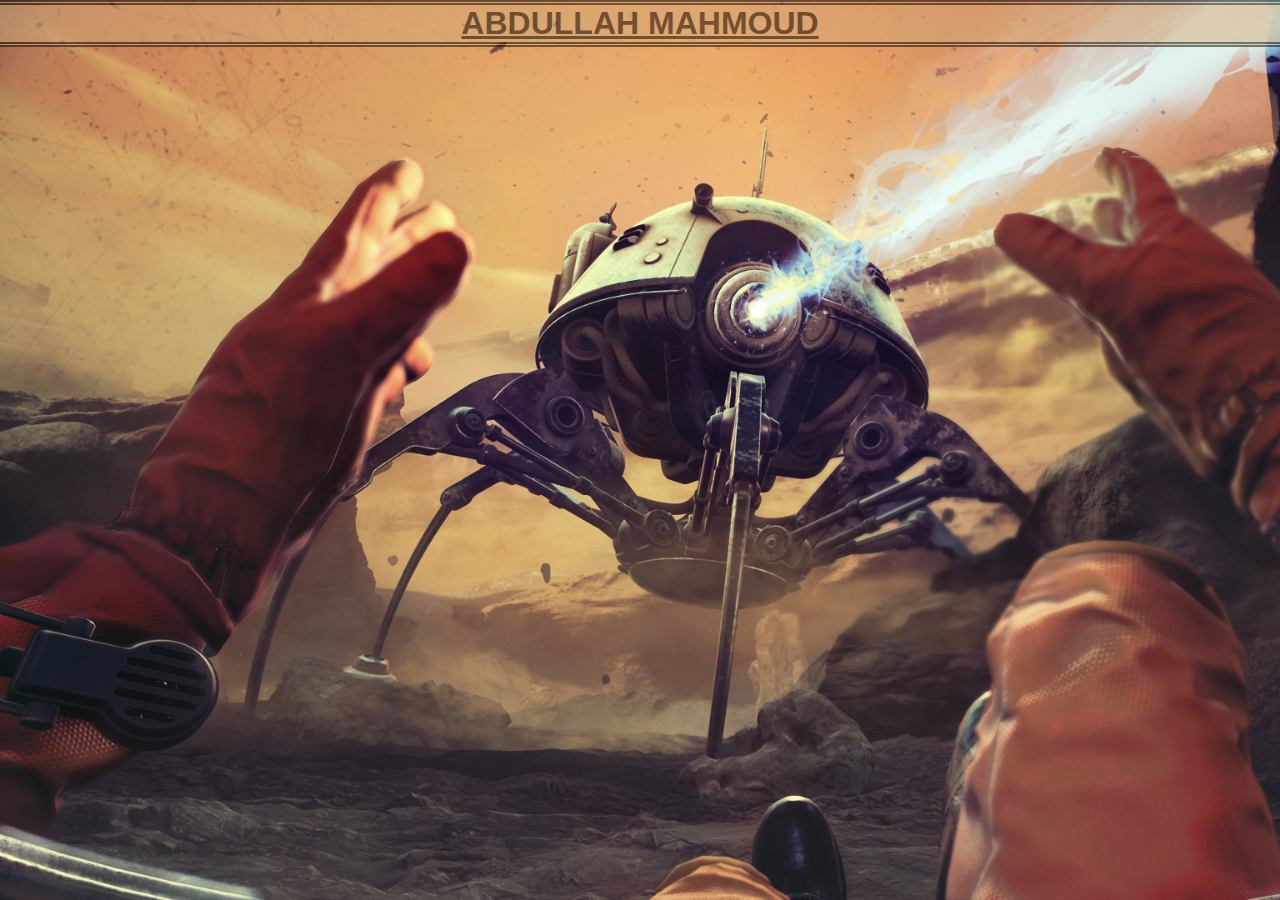
==== about.html @ ef9015a8 "tredje step" ====
<!doctype html>
<html lang="se">
<head>
    <meta charset="UTF-8">
    <meta http-equiv="X-UA-Compatible" content="IE=edge">
    <meta name="viewport" content="width=device-width, initial-scale=1.0">
    <meta name="description" content="En protfolio">
    <meta name="author" content="Abdullah Mahmoud">
    <link rel="stylesheet" href="style.css">
    <link rel="shortcut icon" href="https://i.ibb.co/RSRr1d3/image.png">
    <link href="http://fonts.cdnfonts.com/css/common-pixel" rel="stylesheet">
    <title>about-Abdu</title>
</head>
<body>
    <div class="container">
       
        <a href="/index.html" class="name">
            <h1>ABDULLAH MAHMOUD</h1>
        </a>
        
    </div>
</body>
</html>
<!-- innan du lämnar in, validera filen på https://validator.w3.org/#validate_by_upload -->
---- style.css ----
/*! normalize.css v8.0.1 | MIT License | github.com/necolas/normalize.css */html{line-height:1.15;-webkit-text-size-adjust:100%}body{margin:0}main{display:block}h1{font-size:2em;margin:.67em 0}hr{box-sizing:content-box;height:0;overflow:visible}pre{font-family:monospace,monospace;font-size:1em}a{background-color:rgba(0,0,0,0)}abbr[title]{border-bottom:none;text-decoration:underline;-webkit-text-decoration:underline dotted;text-decoration:underline dotted}b,strong{font-weight:bolder}code,kbd,samp{font-family:monospace,monospace;font-size:1em}small{font-size:80%}sub,sup{font-size:75%;line-height:0;position:relative;vertical-align:baseline}sub{bottom:-0.25em}sup{top:-0.5em}img{border-style:none}button,input,optgroup,select,textarea{font-family:inherit;font-size:100%;line-height:1.15;margin:0}button,input{overflow:visible}button,select{text-transform:none}button,[type=button],[type=reset],[type=submit]{-webkit-appearance:button}button::-moz-focus-inner,[type=button]::-moz-focus-inner,[type=reset]::-moz-focus-inner,[type=submit]::-moz-focus-inner{border-style:none;padding:0}button:-moz-focusring,[type=button]:-moz-focusring,[type=reset]:-moz-focusring,[type=submit]:-moz-focusring{outline:1px dotted ButtonText}fieldset{padding:.35em .75em .625em}legend{box-sizing:border-box;color:inherit;display:table;max-width:100%;padding:0;white-space:normal}progress{vertical-align:baseline}textarea{overflow:auto}[type=checkbox],[type=radio]{box-sizing:border-box;padding:0}[type=number]::-webkit-inner-spin-button,[type=number]::-webkit-outer-spin-button{height:auto}[type=search]{-webkit-appearance:textfield;outline-offset:-2px}[type=search]::-webkit-search-decoration{-webkit-appearance:none}::-webkit-file-upload-button{-webkit-appearance:button;font:inherit}details{display:block}summary{display:list-item}template{display:none}[hidden]{display:none}html{height:100%}body{font-family:"Common Pixel",sans-serif;background-image:url("background.jpg");background-color:rgba(0,0,0,0);background-repeat:no-repeat;background-size:cover;width:100%;height:100%;box-sizing:border-box;overflow-x:hidden}.container{width:100%;height:100%;display:flex;align-items:center;justify-content:space-between;flex-direction:column}.name{color:#000;border:5px;border-style:double;margin-top:0;width:100%;text-align:center;background-color:#d7ac7b;opacity:.5}.name h1{margin:0;font-size:xx-large}.begin-btn{display:flex;background-color:#d7ac7b;color:#000;font-size:10rem;padding:1%;cursor:pointer;opacity:.7;letter-spacing:2px;text-decoration:none;border:3px solid;box-shadow:1px 1px 0px 0px,2px 2px 0px 0px,3px 3px 0px 0px,4px 4px 0px 0px,5px 5px 0px 0px;touch-action:manipulation;margin-bottom:1rem;transition:all .2s ease-in-out}.begin-btn:hover{opacity:1}.begin-btn:active{box-shadow:0px 0px 0px 0px;top:5px;left:5px}.hero-text{overflow:hidden;border-right:.15em solid orange;white-space:nowrap;margin:0 auto;letter-spacing:.15em;animation:typing 3.5s steps(40, end),blink-caret .75s step-end infinite;background-image:url("gif.gif");background-size:cover;-webkit-background-clip:text;-webkit-text-fill-color:rgba(0,0,0,0);text-align:center;font-size:7rem;width:100%}@keyframes typing{from{width:0}to{width:100%}}@keyframes blink-caret{from,to{border-color:rgba(0,0,0,0)}50%{border-color:orange}}footer{display:flex;flex-shrink:0;margin-bottom:0;left:0;bottom:0;width:100%;background-color:#cfb997;color:#fff;text-align:center}.optionbtn{display:flex;justify-content:center;align-items:center;position:absolute;margin-top:10rem;width:25%;height:25%;color:#fff;opacity:.7;color:#000;font-size:4rem;letter-spacing:2px;border:3px solid;box-shadow:1px 1px 0px 0px,2px 2px 0px 0px,3px 3px 0px 0px,4px 4px 0px 0px,5px 5px 0px 0px;touch-action:manipulation;margin-bottom:1rem;transition:all .2s ease-in-out}.optionbtn:hover{opacity:1}.optionbtn:active{box-shadow:0px 0px 0px 0px}.op1{left:72%;top:1%;background-color:#d7ac7b}.op2{top:1%;margin-left:3%;background-color:#d7ac7b}.op3{bottom:10%;margin-left:3%;background-color:#d7ac7b}.op4{bottom:10%;left:72%;background-color:#d7ac7b}@media screen and (max-width: 600px){html{font-family:"Common Pixel",sans-serif;background-image:url("background.jpg");background-color:rgba(0,0,0,0);background-repeat:no-repeat;background-size:cover;background-position:center;width:100%;height:100vh}.name{color:#000;border:5px;border-style:double;font-size:1.5rem;margin-top:0;position:fixed;width:100%;text-align:center;background-color:#d7ac7b;opacity:.5}.begin-btn{background-color:#d7ac7b;color:#000;border:none;width:100%;height:50vh;font-size:6rem;margin-top:25vh;opacity:.7}.begin-btn:hover{background-color:#473334;color:#d7ac7b}}@media screen and (max-width: 1200px){html{font-family:"Common Pixel",sans-serif;background-image:url("background.jpg");background-color:rgba(0,0,0,0);background-repeat:no-repeat;background-size:cover;background-position:center;width:100%;height:100vh}.name{color:#000;border:5px;border-style:double;font-size:2rem;margin-top:0;position:fixed;width:100%;text-align:center;background-color:#d7ac7b;opacity:.5}}
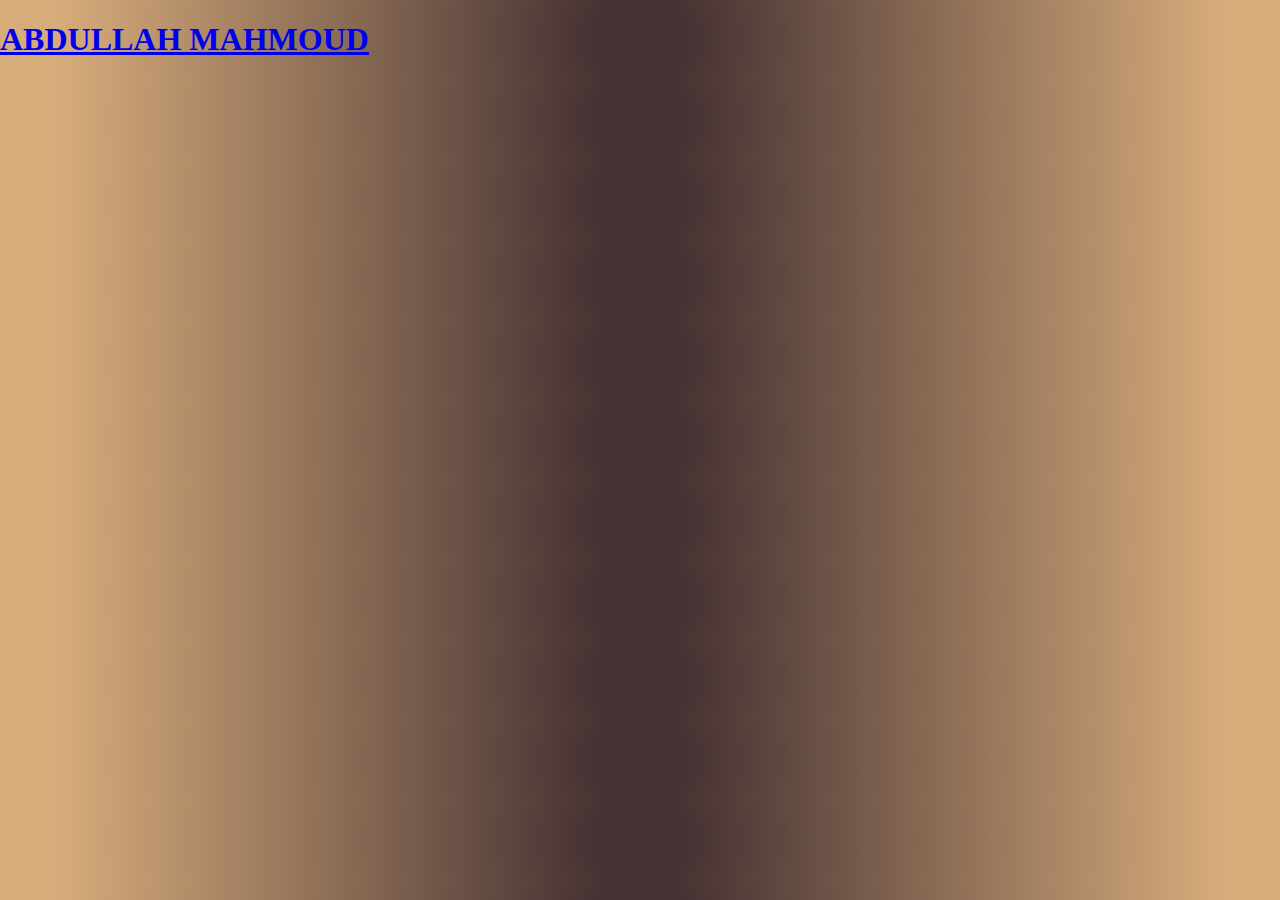
==== commit 87c5f29d: "städning" ====
--- a/about.html
+++ b/about.html
@@ -6,7 +6,7 @@
     <meta name="viewport" content="width=device-width, initial-scale=1.0">
     <meta name="description" content="En protfolio">
     <meta name="author" content="Abdullah Mahmoud">
-    <link rel="stylesheet" href="style.css">
+    <link rel="stylesheet" href="tredje-steg.css">
     <link rel="shortcut icon" href="https://i.ibb.co/RSRr1d3/image.png">
     <link href="http://fonts.cdnfonts.com/css/common-pixel" rel="stylesheet">
     <title>about-Abdu</title>
--- a/tredje-steg.css
+++ b/tredje-steg.css
@@ -0,0 +1 @@
+/*! normalize.css v8.0.1 | MIT License | github.com/necolas/normalize.css */html{line-height:1.15;-webkit-text-size-adjust:100%}body{margin:0}main{display:block}h1{font-size:2em;margin:.67em 0}hr{box-sizing:content-box;height:0;overflow:visible}pre{font-family:monospace,monospace;font-size:1em}a{background-color:rgba(0,0,0,0)}abbr[title]{border-bottom:none;text-decoration:underline;-webkit-text-decoration:underline dotted;text-decoration:underline dotted}b,strong{font-weight:bolder}code,kbd,samp{font-family:monospace,monospace;font-size:1em}small{font-size:80%}sub,sup{font-size:75%;line-height:0;position:relative;vertical-align:baseline}sub{bottom:-0.25em}sup{top:-0.5em}img{border-style:none}button,input,optgroup,select,textarea{font-family:inherit;font-size:100%;line-height:1.15;margin:0}button,input{overflow:visible}button,select{text-transform:none}button,[type=button],[type=reset],[type=submit]{-webkit-appearance:button}button::-moz-focus-inner,[type=button]::-moz-focus-inner,[type=reset]::-moz-focus-inner,[type=submit]::-moz-focus-inner{border-style:none;padding:0}button:-moz-focusring,[type=button]:-moz-focusring,[type=reset]:-moz-focusring,[type=submit]:-moz-focusring{outline:1px dotted ButtonText}fieldset{padding:.35em .75em .625em}legend{box-sizing:border-box;color:inherit;display:table;max-width:100%;padding:0;white-space:normal}progress{vertical-align:baseline}textarea{overflow:auto}[type=checkbox],[type=radio]{box-sizing:border-box;padding:0}[type=number]::-webkit-inner-spin-button,[type=number]::-webkit-outer-spin-button{height:auto}[type=search]{-webkit-appearance:textfield;outline-offset:-2px}[type=search]::-webkit-search-decoration{-webkit-appearance:none}::-webkit-file-upload-button{-webkit-appearance:button;font:inherit}details{display:block}summary{display:list-item}template{display:none}[hidden]{display:none}body{background:#473334;background:radial-gradient(circle, rgb(71, 51, 52) 8%, rgb(215, 172, 123) 91%)}.name{border:3px solid 0}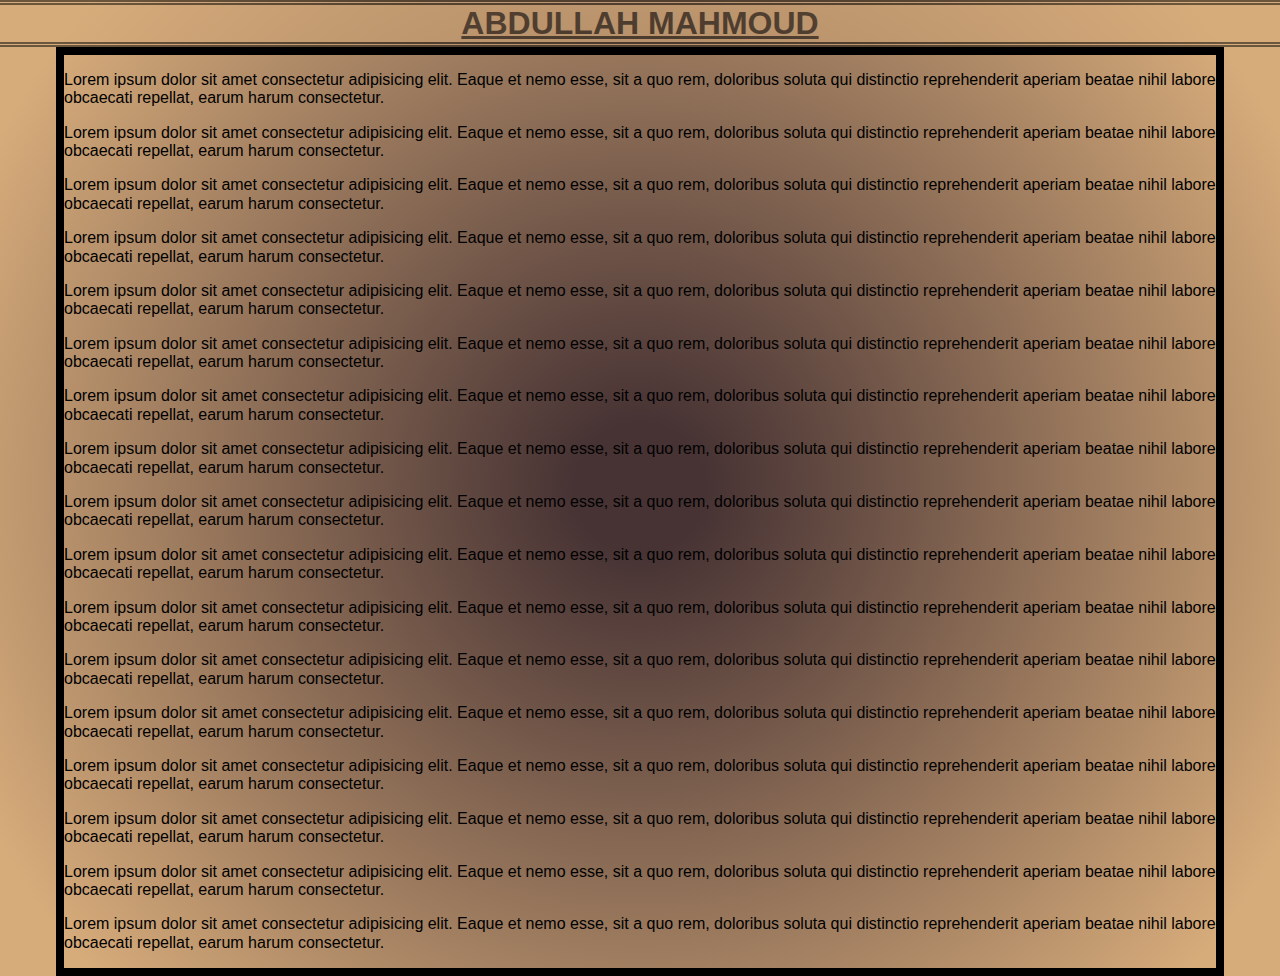
==== commit fc1af52a: "aderade de fy extra sidorna jag ville ha" ====
--- a/about.html
+++ b/about.html
@@ -18,6 +18,27 @@
             <h1>ABDULLAH MAHMOUD</h1>
         </a>
         
+        <div class="info">
+            <p>Lorem ipsum dolor sit amet consectetur adipisicing elit. Eaque et nemo esse, sit a quo rem, doloribus soluta qui distinctio reprehenderit aperiam beatae nihil labore obcaecati repellat, earum harum consectetur.</p>
+            <p>Lorem ipsum dolor sit amet consectetur adipisicing elit. Eaque et nemo esse, sit a quo rem, doloribus soluta qui distinctio reprehenderit aperiam beatae nihil labore obcaecati repellat, earum harum consectetur.</p>
+
+            <p>Lorem ipsum dolor sit amet consectetur adipisicing elit. Eaque et nemo esse, sit a quo rem, doloribus soluta qui distinctio reprehenderit aperiam beatae nihil labore obcaecati repellat, earum harum consectetur.</p>
+            <p>Lorem ipsum dolor sit amet consectetur adipisicing elit. Eaque et nemo esse, sit a quo rem, doloribus soluta qui distinctio reprehenderit aperiam beatae nihil labore obcaecati repellat, earum harum consectetur.</p>
+            <p>Lorem ipsum dolor sit amet consectetur adipisicing elit. Eaque et nemo esse, sit a quo rem, doloribus soluta qui distinctio reprehenderit aperiam beatae nihil labore obcaecati repellat, earum harum consectetur.</p>
+            <p>Lorem ipsum dolor sit amet consectetur adipisicing elit. Eaque et nemo esse, sit a quo rem, doloribus soluta qui distinctio reprehenderit aperiam beatae nihil labore obcaecati repellat, earum harum consectetur.</p>
+            <p>Lorem ipsum dolor sit amet consectetur adipisicing elit. Eaque et nemo esse, sit a quo rem, doloribus soluta qui distinctio reprehenderit aperiam beatae nihil labore obcaecati repellat, earum harum consectetur.</p>
+            <p>Lorem ipsum dolor sit amet consectetur adipisicing elit. Eaque et nemo esse, sit a quo rem, doloribus soluta qui distinctio reprehenderit aperiam beatae nihil labore obcaecati repellat, earum harum consectetur.</p>
+            <p>Lorem ipsum dolor sit amet consectetur adipisicing elit. Eaque et nemo esse, sit a quo rem, doloribus soluta qui distinctio reprehenderit aperiam beatae nihil labore obcaecati repellat, earum harum consectetur.</p>
+            <p>Lorem ipsum dolor sit amet consectetur adipisicing elit. Eaque et nemo esse, sit a quo rem, doloribus soluta qui distinctio reprehenderit aperiam beatae nihil labore obcaecati repellat, earum harum consectetur.</p>
+            <p>Lorem ipsum dolor sit amet consectetur adipisicing elit. Eaque et nemo esse, sit a quo rem, doloribus soluta qui distinctio reprehenderit aperiam beatae nihil labore obcaecati repellat, earum harum consectetur.</p>
+            <p>Lorem ipsum dolor sit amet consectetur adipisicing elit. Eaque et nemo esse, sit a quo rem, doloribus soluta qui distinctio reprehenderit aperiam beatae nihil labore obcaecati repellat, earum harum consectetur.</p>
+            <p>Lorem ipsum dolor sit amet consectetur adipisicing elit. Eaque et nemo esse, sit a quo rem, doloribus soluta qui distinctio reprehenderit aperiam beatae nihil labore obcaecati repellat, earum harum consectetur.</p>
+            <p>Lorem ipsum dolor sit amet consectetur adipisicing elit. Eaque et nemo esse, sit a quo rem, doloribus soluta qui distinctio reprehenderit aperiam beatae nihil labore obcaecati repellat, earum harum consectetur.</p>
+            <p>Lorem ipsum dolor sit amet consectetur adipisicing elit. Eaque et nemo esse, sit a quo rem, doloribus soluta qui distinctio reprehenderit aperiam beatae nihil labore obcaecati repellat, earum harum consectetur.</p>
+            <p>Lorem ipsum dolor sit amet consectetur adipisicing elit. Eaque et nemo esse, sit a quo rem, doloribus soluta qui distinctio reprehenderit aperiam beatae nihil labore obcaecati repellat, earum harum consectetur.</p>
+            <p>Lorem ipsum dolor sit amet consectetur adipisicing elit. Eaque et nemo esse, sit a quo rem, doloribus soluta qui distinctio reprehenderit aperiam beatae nihil labore obcaecati repellat, earum harum consectetur.</p>
+
+        </div>
     </div>
 </body>
 </html>
--- a/tredje-steg.css
+++ b/tredje-steg.css
@@ -1 +1 @@
-/*! normalize.css v8.0.1 | MIT License | github.com/necolas/normalize.css */html{line-height:1.15;-webkit-text-size-adjust:100%}body{margin:0}main{display:block}h1{font-size:2em;margin:.67em 0}hr{box-sizing:content-box;height:0;overflow:visible}pre{font-family:monospace,monospace;font-size:1em}a{background-color:rgba(0,0,0,0)}abbr[title]{border-bottom:none;text-decoration:underline;-webkit-text-decoration:underline dotted;text-decoration:underline dotted}b,strong{font-weight:bolder}code,kbd,samp{font-family:monospace,monospace;font-size:1em}small{font-size:80%}sub,sup{font-size:75%;line-height:0;position:relative;vertical-align:baseline}sub{bottom:-0.25em}sup{top:-0.5em}img{border-style:none}button,input,optgroup,select,textarea{font-family:inherit;font-size:100%;line-height:1.15;margin:0}button,input{overflow:visible}button,select{text-transform:none}button,[type=button],[type=reset],[type=submit]{-webkit-appearance:button}button::-moz-focus-inner,[type=button]::-moz-focus-inner,[type=reset]::-moz-focus-inner,[type=submit]::-moz-focus-inner{border-style:none;padding:0}button:-moz-focusring,[type=button]:-moz-focusring,[type=reset]:-moz-focusring,[type=submit]:-moz-focusring{outline:1px dotted ButtonText}fieldset{padding:.35em .75em .625em}legend{box-sizing:border-box;color:inherit;display:table;max-width:100%;padding:0;white-space:normal}progress{vertical-align:baseline}textarea{overflow:auto}[type=checkbox],[type=radio]{box-sizing:border-box;padding:0}[type=number]::-webkit-inner-spin-button,[type=number]::-webkit-outer-spin-button{height:auto}[type=search]{-webkit-appearance:textfield;outline-offset:-2px}[type=search]::-webkit-search-decoration{-webkit-appearance:none}::-webkit-file-upload-button{-webkit-appearance:button;font:inherit}details{display:block}summary{display:list-item}template{display:none}[hidden]{display:none}body{background:#473334;background:radial-gradient(circle, rgb(71, 51, 52) 8%, rgb(215, 172, 123) 91%)}.name{border:3px solid 0}+/*! normalize.css v8.0.1 | MIT License | github.com/necolas/normalize.css */html{line-height:1.15;-webkit-text-size-adjust:100%}body{margin:0}main{display:block}h1{font-size:2em;margin:.67em 0}hr{box-sizing:content-box;height:0;overflow:visible}pre{font-family:monospace,monospace;font-size:1em}a{background-color:rgba(0,0,0,0)}abbr[title]{border-bottom:none;text-decoration:underline;-webkit-text-decoration:underline dotted;text-decoration:underline dotted}b,strong{font-weight:bolder}code,kbd,samp{font-family:monospace,monospace;font-size:1em}small{font-size:80%}sub,sup{font-size:75%;line-height:0;position:relative;vertical-align:baseline}sub{bottom:-0.25em}sup{top:-0.5em}img{border-style:none}button,input,optgroup,select,textarea{font-family:inherit;font-size:100%;line-height:1.15;margin:0}button,input{overflow:visible}button,select{text-transform:none}button,[type=button],[type=reset],[type=submit]{-webkit-appearance:button}button::-moz-focus-inner,[type=button]::-moz-focus-inner,[type=reset]::-moz-focus-inner,[type=submit]::-moz-focus-inner{border-style:none;padding:0}button:-moz-focusring,[type=button]:-moz-focusring,[type=reset]:-moz-focusring,[type=submit]:-moz-focusring{outline:1px dotted ButtonText}fieldset{padding:.35em .75em .625em}legend{box-sizing:border-box;color:inherit;display:table;max-width:100%;padding:0;white-space:normal}progress{vertical-align:baseline}textarea{overflow:auto}[type=checkbox],[type=radio]{box-sizing:border-box;padding:0}[type=number]::-webkit-inner-spin-button,[type=number]::-webkit-outer-spin-button{height:auto}[type=search]{-webkit-appearance:textfield;outline-offset:-2px}[type=search]::-webkit-search-decoration{-webkit-appearance:none}::-webkit-file-upload-button{-webkit-appearance:button;font:inherit}details{display:block}summary{display:list-item}template{display:none}[hidden]{display:none}body{background:#473334;background:radial-gradient(circle, rgb(71, 51, 52) 8%, rgb(215, 172, 123) 91%);font-family:"Common Pixel",sans-serif;width:100%;height:100%;box-sizing:border-box;overflow-x:hidden}.container{width:100%;height:100%;display:flex;align-items:center;justify-content:space-between;flex-direction:column}.name{color:#000;width:100%;text-align:center;border:5px;border-style:double;margin-top:0;background-color:#d7ac7b;opacity:.5}.name h1{margin:0;font-size:xx-large}.info{border:.5rem;border-style:solid;width:90%;height:90%}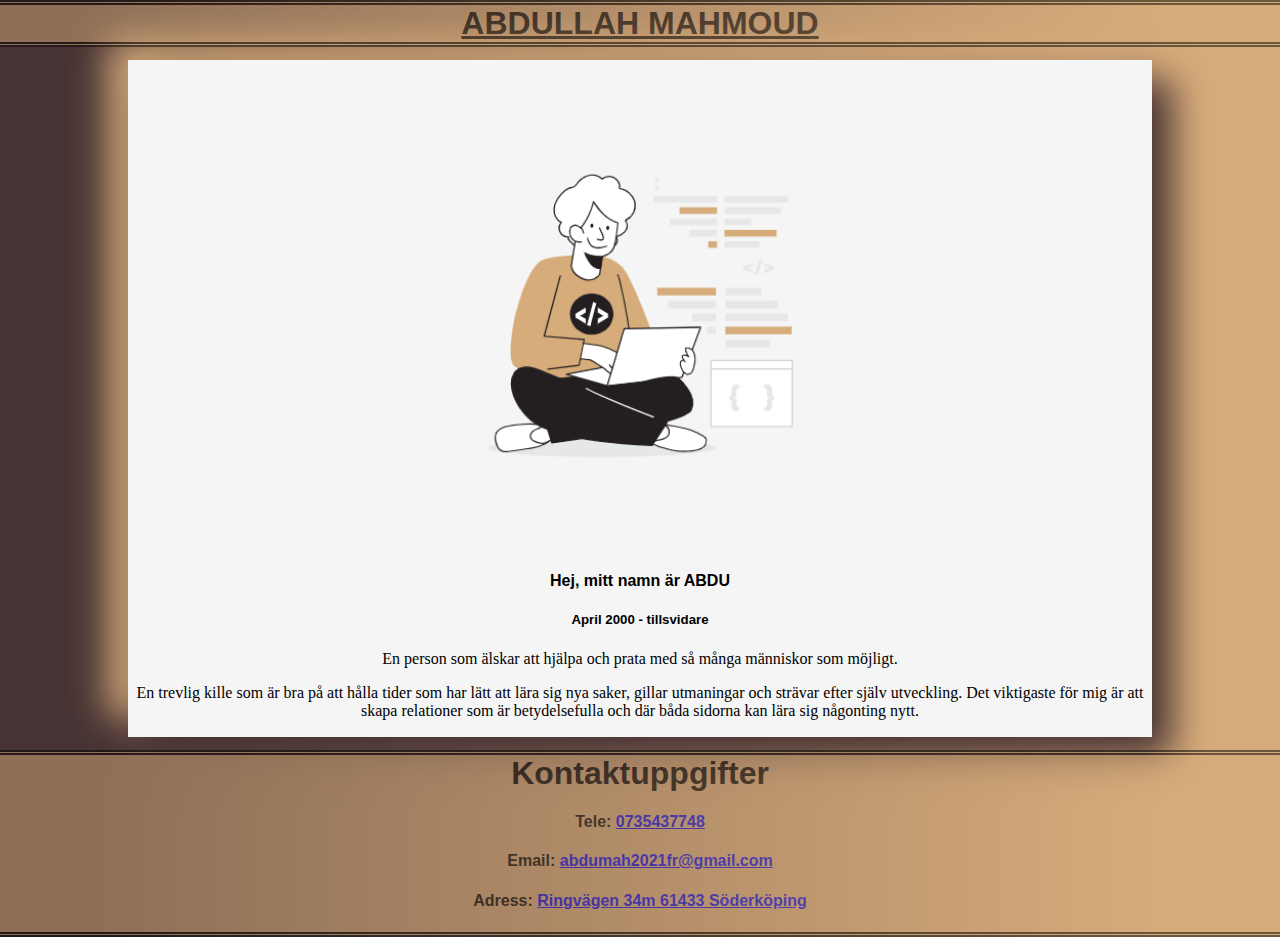
==== commit f7072461: "fullde på med info och stylade lite med" ====
--- a/about.html
+++ b/about.html
@@ -19,26 +19,28 @@
         </a>
         
         <div class="info">
-            <p>Lorem ipsum dolor sit amet consectetur adipisicing elit. Eaque et nemo esse, sit a quo rem, doloribus soluta qui distinctio reprehenderit aperiam beatae nihil labore obcaecati repellat, earum harum consectetur.</p>
-            <p>Lorem ipsum dolor sit amet consectetur adipisicing elit. Eaque et nemo esse, sit a quo rem, doloribus soluta qui distinctio reprehenderit aperiam beatae nihil labore obcaecati repellat, earum harum consectetur.</p>
+            <img src="/Me.png" alt="a guy making a call on a smart phone illustration">
+            <strong>Hej, mitt namn är ABDU</strong>
+            <h5>April 2000 - tillsvidare</h6>
+            <p>
+                En person som älskar att hjälpa och prata med så många människor som 
+                möjligt.
+            </p>
 
-            <p>Lorem ipsum dolor sit amet consectetur adipisicing elit. Eaque et nemo esse, sit a quo rem, doloribus soluta qui distinctio reprehenderit aperiam beatae nihil labore obcaecati repellat, earum harum consectetur.</p>
-            <p>Lorem ipsum dolor sit amet consectetur adipisicing elit. Eaque et nemo esse, sit a quo rem, doloribus soluta qui distinctio reprehenderit aperiam beatae nihil labore obcaecati repellat, earum harum consectetur.</p>
-            <p>Lorem ipsum dolor sit amet consectetur adipisicing elit. Eaque et nemo esse, sit a quo rem, doloribus soluta qui distinctio reprehenderit aperiam beatae nihil labore obcaecati repellat, earum harum consectetur.</p>
-            <p>Lorem ipsum dolor sit amet consectetur adipisicing elit. Eaque et nemo esse, sit a quo rem, doloribus soluta qui distinctio reprehenderit aperiam beatae nihil labore obcaecati repellat, earum harum consectetur.</p>
-            <p>Lorem ipsum dolor sit amet consectetur adipisicing elit. Eaque et nemo esse, sit a quo rem, doloribus soluta qui distinctio reprehenderit aperiam beatae nihil labore obcaecati repellat, earum harum consectetur.</p>
-            <p>Lorem ipsum dolor sit amet consectetur adipisicing elit. Eaque et nemo esse, sit a quo rem, doloribus soluta qui distinctio reprehenderit aperiam beatae nihil labore obcaecati repellat, earum harum consectetur.</p>
-            <p>Lorem ipsum dolor sit amet consectetur adipisicing elit. Eaque et nemo esse, sit a quo rem, doloribus soluta qui distinctio reprehenderit aperiam beatae nihil labore obcaecati repellat, earum harum consectetur.</p>
-            <p>Lorem ipsum dolor sit amet consectetur adipisicing elit. Eaque et nemo esse, sit a quo rem, doloribus soluta qui distinctio reprehenderit aperiam beatae nihil labore obcaecati repellat, earum harum consectetur.</p>
-            <p>Lorem ipsum dolor sit amet consectetur adipisicing elit. Eaque et nemo esse, sit a quo rem, doloribus soluta qui distinctio reprehenderit aperiam beatae nihil labore obcaecati repellat, earum harum consectetur.</p>
-            <p>Lorem ipsum dolor sit amet consectetur adipisicing elit. Eaque et nemo esse, sit a quo rem, doloribus soluta qui distinctio reprehenderit aperiam beatae nihil labore obcaecati repellat, earum harum consectetur.</p>
-            <p>Lorem ipsum dolor sit amet consectetur adipisicing elit. Eaque et nemo esse, sit a quo rem, doloribus soluta qui distinctio reprehenderit aperiam beatae nihil labore obcaecati repellat, earum harum consectetur.</p>
-            <p>Lorem ipsum dolor sit amet consectetur adipisicing elit. Eaque et nemo esse, sit a quo rem, doloribus soluta qui distinctio reprehenderit aperiam beatae nihil labore obcaecati repellat, earum harum consectetur.</p>
-            <p>Lorem ipsum dolor sit amet consectetur adipisicing elit. Eaque et nemo esse, sit a quo rem, doloribus soluta qui distinctio reprehenderit aperiam beatae nihil labore obcaecati repellat, earum harum consectetur.</p>
-            <p>Lorem ipsum dolor sit amet consectetur adipisicing elit. Eaque et nemo esse, sit a quo rem, doloribus soluta qui distinctio reprehenderit aperiam beatae nihil labore obcaecati repellat, earum harum consectetur.</p>
-            <p>Lorem ipsum dolor sit amet consectetur adipisicing elit. Eaque et nemo esse, sit a quo rem, doloribus soluta qui distinctio reprehenderit aperiam beatae nihil labore obcaecati repellat, earum harum consectetur.</p>
+            <p>   
+                En trevlig kille som är bra på att hålla tider som har lätt att lära sig nya saker, 
+                gillar utmaningar och strävar efter själv utveckling. Det viktigaste för mig är att skapa 
+                relationer som är betydelsefulla och där båda sidorna kan lära sig någonting nytt.
+            </p>
+        </div>
 
-        </div>
+        <footer>
+            <h1>Kontaktuppgifter</h1>
+            <h4>Tele: <a href="tele:0735437748">0735437748</a></h4>
+            <h4>Email: <a href="mailto:abdumah2021fr@gmail.com">abdumah2021fr@gmail.com
+            </a><h4>
+            <h4>Adress: <a href="https://goo.gl/maps/z9EZ7C4FvHvPFwUAA" target="_blank">Ringvägen 34m 61433 Söderköping</a></h4>
+        </footer>
     </div>
 </body>
 </html>
--- a/tredje-steg.css
+++ b/tredje-steg.css
@@ -1 +1 @@
-/*! normalize.css v8.0.1 | MIT License | github.com/necolas/normalize.css */html{line-height:1.15;-webkit-text-size-adjust:100%}body{margin:0}main{display:block}h1{font-size:2em;margin:.67em 0}hr{box-sizing:content-box;height:0;overflow:visible}pre{font-family:monospace,monospace;font-size:1em}a{background-color:rgba(0,0,0,0)}abbr[title]{border-bottom:none;text-decoration:underline;-webkit-text-decoration:underline dotted;text-decoration:underline dotted}b,strong{font-weight:bolder}code,kbd,samp{font-family:monospace,monospace;font-size:1em}small{font-size:80%}sub,sup{font-size:75%;line-height:0;position:relative;vertical-align:baseline}sub{bottom:-0.25em}sup{top:-0.5em}img{border-style:none}button,input,optgroup,select,textarea{font-family:inherit;font-size:100%;line-height:1.15;margin:0}button,input{overflow:visible}button,select{text-transform:none}button,[type=button],[type=reset],[type=submit]{-webkit-appearance:button}button::-moz-focus-inner,[type=button]::-moz-focus-inner,[type=reset]::-moz-focus-inner,[type=submit]::-moz-focus-inner{border-style:none;padding:0}button:-moz-focusring,[type=button]:-moz-focusring,[type=reset]:-moz-focusring,[type=submit]:-moz-focusring{outline:1px dotted ButtonText}fieldset{padding:.35em .75em .625em}legend{box-sizing:border-box;color:inherit;display:table;max-width:100%;padding:0;white-space:normal}progress{vertical-align:baseline}textarea{overflow:auto}[type=checkbox],[type=radio]{box-sizing:border-box;padding:0}[type=number]::-webkit-inner-spin-button,[type=number]::-webkit-outer-spin-button{height:auto}[type=search]{-webkit-appearance:textfield;outline-offset:-2px}[type=search]::-webkit-search-decoration{-webkit-appearance:none}::-webkit-file-upload-button{-webkit-appearance:button;font:inherit}details{display:block}summary{display:list-item}template{display:none}[hidden]{display:none}body{background:#473334;background:radial-gradient(circle, rgb(71, 51, 52) 8%, rgb(215, 172, 123) 91%);font-family:"Common Pixel",sans-serif;width:100%;height:100%;box-sizing:border-box;overflow-x:hidden}.container{width:100%;height:100%;display:flex;align-items:center;justify-content:space-between;flex-direction:column}.name{color:#000;width:100%;text-align:center;border:5px;border-style:double;margin-top:0;background-color:#d7ac7b;opacity:.5}.name h1{margin:0;font-size:xx-large}.info{border:.5rem;border-style:solid;width:90%;height:90%}+/*! normalize.css v8.0.1 | MIT License | github.com/necolas/normalize.css */html{line-height:1.15;-webkit-text-size-adjust:100%}body{margin:0}main{display:block}h1{font-size:2em;margin:.67em 0}hr{box-sizing:content-box;height:0;overflow:visible}pre{font-family:monospace,monospace;font-size:1em}a{background-color:rgba(0,0,0,0)}abbr[title]{border-bottom:none;text-decoration:underline;-webkit-text-decoration:underline dotted;text-decoration:underline dotted}b,strong{font-weight:bolder}code,kbd,samp{font-family:monospace,monospace;font-size:1em}small{font-size:80%}sub,sup{font-size:75%;line-height:0;position:relative;vertical-align:baseline}sub{bottom:-0.25em}sup{top:-0.5em}img{border-style:none}button,input,optgroup,select,textarea{font-family:inherit;font-size:100%;line-height:1.15;margin:0}button,input{overflow:visible}button,select{text-transform:none}button,[type=button],[type=reset],[type=submit]{-webkit-appearance:button}button::-moz-focus-inner,[type=button]::-moz-focus-inner,[type=reset]::-moz-focus-inner,[type=submit]::-moz-focus-inner{border-style:none;padding:0}button:-moz-focusring,[type=button]:-moz-focusring,[type=reset]:-moz-focusring,[type=submit]:-moz-focusring{outline:1px dotted ButtonText}fieldset{padding:.35em .75em .625em}legend{box-sizing:border-box;color:inherit;display:table;max-width:100%;padding:0;white-space:normal}progress{vertical-align:baseline}textarea{overflow:auto}[type=checkbox],[type=radio]{box-sizing:border-box;padding:0}[type=number]::-webkit-inner-spin-button,[type=number]::-webkit-outer-spin-button{height:auto}[type=search]{-webkit-appearance:textfield;outline-offset:-2px}[type=search]::-webkit-search-decoration{-webkit-appearance:none}::-webkit-file-upload-button{-webkit-appearance:button;font:inherit}details{display:block}summary{display:list-item}template{display:none}[hidden]{display:none}body{background:#473334;background:linear-gradient(90deg, rgb(71, 51, 52) 8%, rgb(215, 172, 123) 91%);font-family:"Common Pixel",sans-serif;width:100%;height:100%;box-sizing:border-box;overflow-x:hidden}body p{font-family:"Times New Roman",Times,serif}.container{width:100%;height:100%;display:flex;align-items:center;justify-content:space-between;flex-direction:column}.name{color:#000;width:100%;text-align:center;border:5px;border-style:double;margin-top:0;background-color:#d7ac7b;opacity:.5}.name h1{margin:0;font-size:xx-large}footer{color:#000;width:100%;text-align:center;border:5px;border-style:double;margin-bottom:0;background-color:#d7ac7b;opacity:.5}footer h1{margin:0;font-size:xx-large}.info{width:80%;height:80%;margin-top:1%;margin-bottom:1%;background-color:#f5f5f5;box-shadow:20px 20px 35px #473334,-20px -20px 35px #d7ac7b;text-align:center}img{display:block;margin-left:auto;margin-right:auto;width:50%}.myBtn{position:fixed;bottom:20px;right:30px;z-index:99;font-size:18px;border:none;outline:none;background-color:#473334;color:#fff;cursor:pointer;padding:15px;border-radius:4px}.myBtn:hover{color:#000;background-color:#f5f5f5;transition:all .7 ease-in-out}.me{border-radius:58px}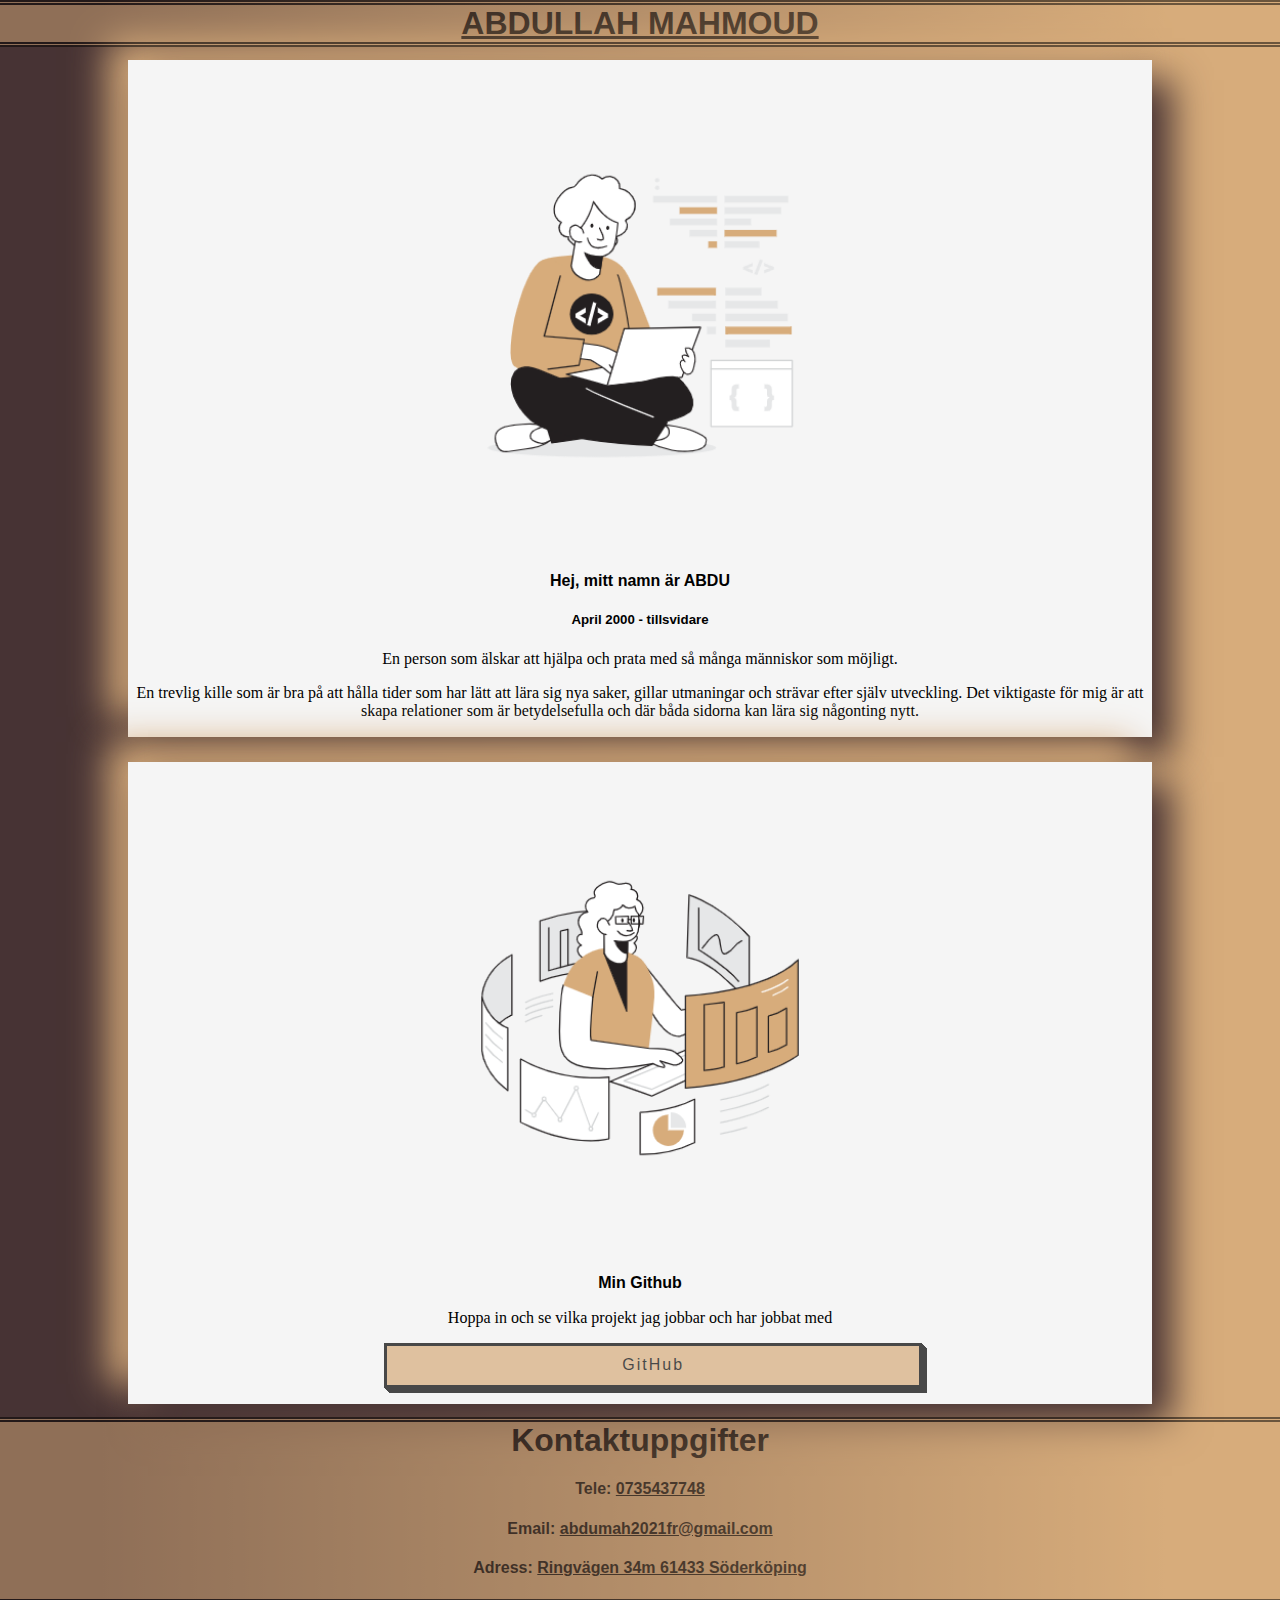
==== commit 8b141c78: "lite mer styling aderade github button och section" ====
--- a/about.html
+++ b/about.html
@@ -34,6 +34,15 @@
             </p>
         </div>
 
+        <div class="info">
+            <img src="/github.png" alt="a person with analitics data circeling around illustration">
+            <strong>Min Github</strong>
+            <p>Hoppa in och se vilka projekt jag jobbar och har jobbat med</p>
+            <a href="https://github.com/KUNG3N" class="github">
+                GitHub
+            </a>
+        </div>
+
         <footer>
             <h1>Kontaktuppgifter</h1>
             <h4>Tele: <a href="tele:0735437748">0735437748</a></h4>
--- a/tredje-steg.css
+++ b/tredje-steg.css
@@ -1 +1 @@
-/*! normalize.css v8.0.1 | MIT License | github.com/necolas/normalize.css */html{line-height:1.15;-webkit-text-size-adjust:100%}body{margin:0}main{display:block}h1{font-size:2em;margin:.67em 0}hr{box-sizing:content-box;height:0;overflow:visible}pre{font-family:monospace,monospace;font-size:1em}a{background-color:rgba(0,0,0,0)}abbr[title]{border-bottom:none;text-decoration:underline;-webkit-text-decoration:underline dotted;text-decoration:underline dotted}b,strong{font-weight:bolder}code,kbd,samp{font-family:monospace,monospace;font-size:1em}small{font-size:80%}sub,sup{font-size:75%;line-height:0;position:relative;vertical-align:baseline}sub{bottom:-0.25em}sup{top:-0.5em}img{border-style:none}button,input,optgroup,select,textarea{font-family:inherit;font-size:100%;line-height:1.15;margin:0}button,input{overflow:visible}button,select{text-transform:none}button,[type=button],[type=reset],[type=submit]{-webkit-appearance:button}button::-moz-focus-inner,[type=button]::-moz-focus-inner,[type=reset]::-moz-focus-inner,[type=submit]::-moz-focus-inner{border-style:none;padding:0}button:-moz-focusring,[type=button]:-moz-focusring,[type=reset]:-moz-focusring,[type=submit]:-moz-focusring{outline:1px dotted ButtonText}fieldset{padding:.35em .75em .625em}legend{box-sizing:border-box;color:inherit;display:table;max-width:100%;padding:0;white-space:normal}progress{vertical-align:baseline}textarea{overflow:auto}[type=checkbox],[type=radio]{box-sizing:border-box;padding:0}[type=number]::-webkit-inner-spin-button,[type=number]::-webkit-outer-spin-button{height:auto}[type=search]{-webkit-appearance:textfield;outline-offset:-2px}[type=search]::-webkit-search-decoration{-webkit-appearance:none}::-webkit-file-upload-button{-webkit-appearance:button;font:inherit}details{display:block}summary{display:list-item}template{display:none}[hidden]{display:none}body{background:#473334;background:linear-gradient(90deg, rgb(71, 51, 52) 8%, rgb(215, 172, 123) 91%);font-family:"Common Pixel",sans-serif;width:100%;height:100%;box-sizing:border-box;overflow-x:hidden}body p{font-family:"Times New Roman",Times,serif}.container{width:100%;height:100%;display:flex;align-items:center;justify-content:space-between;flex-direction:column}.name{color:#000;width:100%;text-align:center;border:5px;border-style:double;margin-top:0;background-color:#d7ac7b;opacity:.5}.name h1{margin:0;font-size:xx-large}footer{color:#000;width:100%;text-align:center;border:5px;border-style:double;margin-bottom:0;background-color:#d7ac7b;opacity:.5}footer h1{margin:0;font-size:xx-large}.info{width:80%;height:80%;margin-top:1%;margin-bottom:1%;background-color:#f5f5f5;box-shadow:20px 20px 35px #473334,-20px -20px 35px #d7ac7b;text-align:center}img{display:block;margin-left:auto;margin-right:auto;width:50%}.myBtn{position:fixed;bottom:20px;right:30px;z-index:99;font-size:18px;border:none;outline:none;background-color:#473334;color:#fff;cursor:pointer;padding:15px;border-radius:4px}.myBtn:hover{color:#000;background-color:#f5f5f5;transition:all .7 ease-in-out}.me{border-radius:58px}+/*! normalize.css v8.0.1 | MIT License | github.com/necolas/normalize.css */html{line-height:1.15;-webkit-text-size-adjust:100%}body{margin:0}main{display:block}h1{font-size:2em;margin:.67em 0}hr{box-sizing:content-box;height:0;overflow:visible}pre{font-family:monospace,monospace;font-size:1em}a{background-color:rgba(0,0,0,0)}abbr[title]{border-bottom:none;text-decoration:underline;-webkit-text-decoration:underline dotted;text-decoration:underline dotted}b,strong{font-weight:bolder}code,kbd,samp{font-family:monospace,monospace;font-size:1em}small{font-size:80%}sub,sup{font-size:75%;line-height:0;position:relative;vertical-align:baseline}sub{bottom:-0.25em}sup{top:-0.5em}img{border-style:none}button,input,optgroup,select,textarea{font-family:inherit;font-size:100%;line-height:1.15;margin:0}button,input{overflow:visible}button,select{text-transform:none}button,[type=button],[type=reset],[type=submit]{-webkit-appearance:button}button::-moz-focus-inner,[type=button]::-moz-focus-inner,[type=reset]::-moz-focus-inner,[type=submit]::-moz-focus-inner{border-style:none;padding:0}button:-moz-focusring,[type=button]:-moz-focusring,[type=reset]:-moz-focusring,[type=submit]:-moz-focusring{outline:1px dotted ButtonText}fieldset{padding:.35em .75em .625em}legend{box-sizing:border-box;color:inherit;display:table;max-width:100%;padding:0;white-space:normal}progress{vertical-align:baseline}textarea{overflow:auto}[type=checkbox],[type=radio]{box-sizing:border-box;padding:0}[type=number]::-webkit-inner-spin-button,[type=number]::-webkit-outer-spin-button{height:auto}[type=search]{-webkit-appearance:textfield;outline-offset:-2px}[type=search]::-webkit-search-decoration{-webkit-appearance:none}::-webkit-file-upload-button{-webkit-appearance:button;font:inherit}details{display:block}summary{display:list-item}template{display:none}[hidden]{display:none}body{background:#473334;background:linear-gradient(90deg, rgb(71, 51, 52) 8%, rgb(215, 172, 123) 91%);font-family:"Common Pixel",sans-serif;width:100%;height:100%;box-sizing:border-box;overflow-x:hidden}body p{font-family:"Times New Roman",Times,serif}.container{width:100%;height:100%;display:flex;align-items:center;justify-content:space-between;flex-direction:column}.name{color:#000;width:100%;text-align:center;border:5px;border-style:double;margin-top:0;background-color:#d7ac7b;opacity:.5}.name h1{margin:0;font-size:xx-large}footer{color:#000;width:100%;text-align:center;border:5px;border-style:double;margin-bottom:0;background-color:#d7ac7b;opacity:.5}footer h1{margin:0;font-size:xx-large}footer a{color:#000}.info{width:80%;height:80%;margin-top:1%;margin-bottom:1%;background-color:#f5f5f5;box-shadow:20px 20px 35px #473334,-20px -20px 35px #d7ac7b;text-align:center}img{display:block;margin-left:auto;margin-right:auto;width:50%}.myBtn{position:fixed;bottom:20px;right:30px;z-index:99;font-size:18px;border:none;outline:none;background-color:#473334;color:#fff;cursor:pointer;padding:15px;border-radius:4px}.myBtn:hover{color:#000;background-color:#f5f5f5;transition:all .7 ease-in-out}.me{border-radius:58px}.github{width:50%;margin-left:25%;justify-content:center;display:flex;background-color:#d7ac7b;color:#000;font-size:1rem;padding:1%;cursor:pointer;opacity:.7;letter-spacing:2px;text-decoration:none;border:3px solid;box-shadow:1px 1px 0px 0px,2px 2px 0px 0px,3px 3px 0px 0px,4px 4px 0px 0px,5px 5px 0px 0px;touch-action:manipulation;margin-bottom:1rem;transition:all .2s ease-in-out}.github:hover{opacity:1}.github:active{box-shadow:0px 0px 0px 0px;top:5px;left:5px}